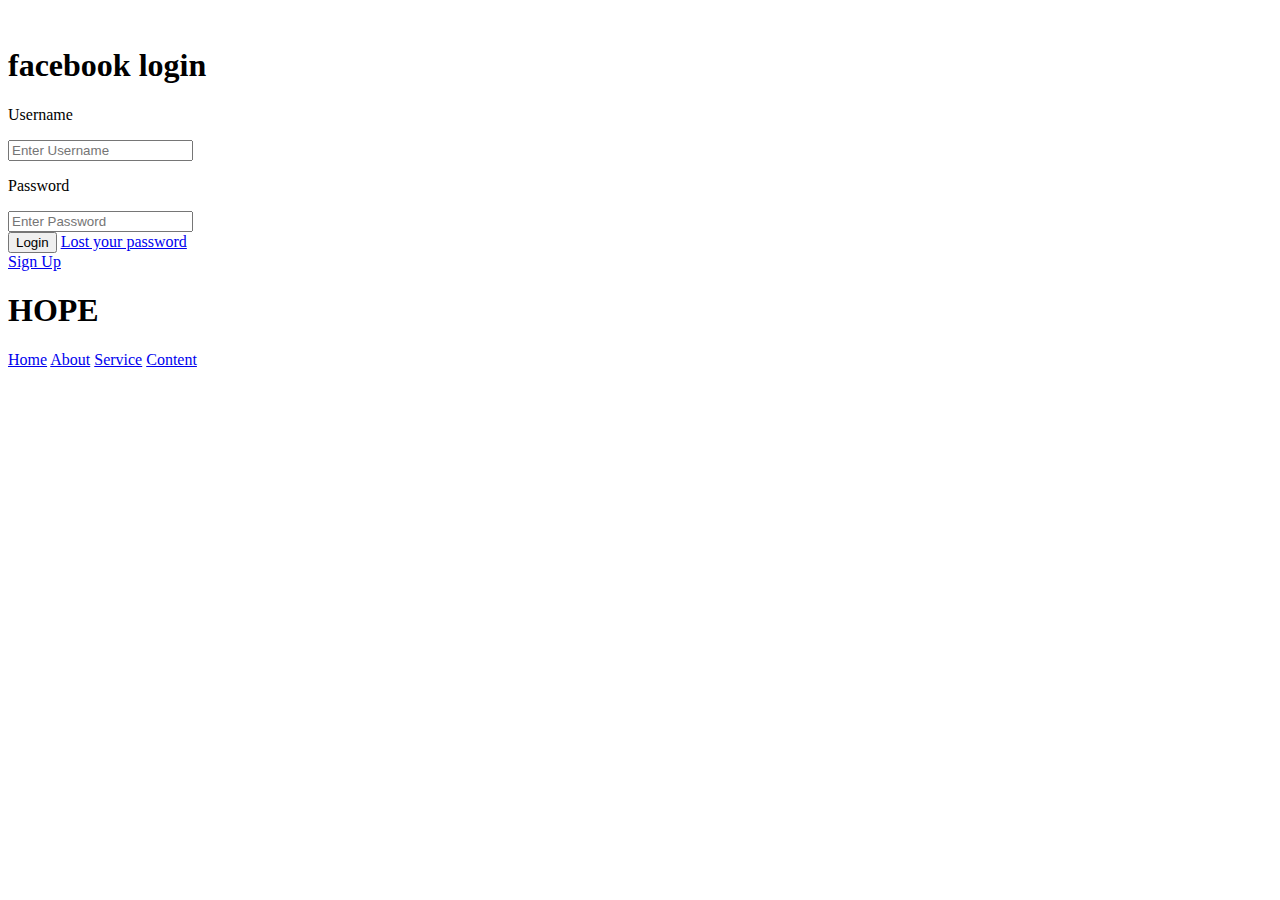
==== Task2/index.html @ 8bfb7e9b "Create index.html" ====
<!DOCTYPE html>
<html lang="en">
<head>
    <title>Task 2</title>
    <link rel="stylesheet" href="style.css">
</head>
<body>
 <img class="log">
    <div class="loginbox">
    <h1>facebook login </h1>
    <form>
    <p> Username</p>
    <input type="text" name="" placeholder="Enter Username">
    <p> Password</p>
    <input type="password" name="" placeholder="Enter Password"><br>
    <input type="submit" name="" value="Login">
    <a href="#">Lost your password</a><br>
    <a href="#">Sign Up</a>
    </form>
    </div>
    <h1 class= "hope">HOPE </h1>
    <div class="sidebar">
  <a class="active" href="#home">Home</a>
  <a href="#news">About</a>
  <a href="#contact">Service</a>
  <a href="#about">Content</a>
</div>


    
  </body>
</html>
</body>
</html>
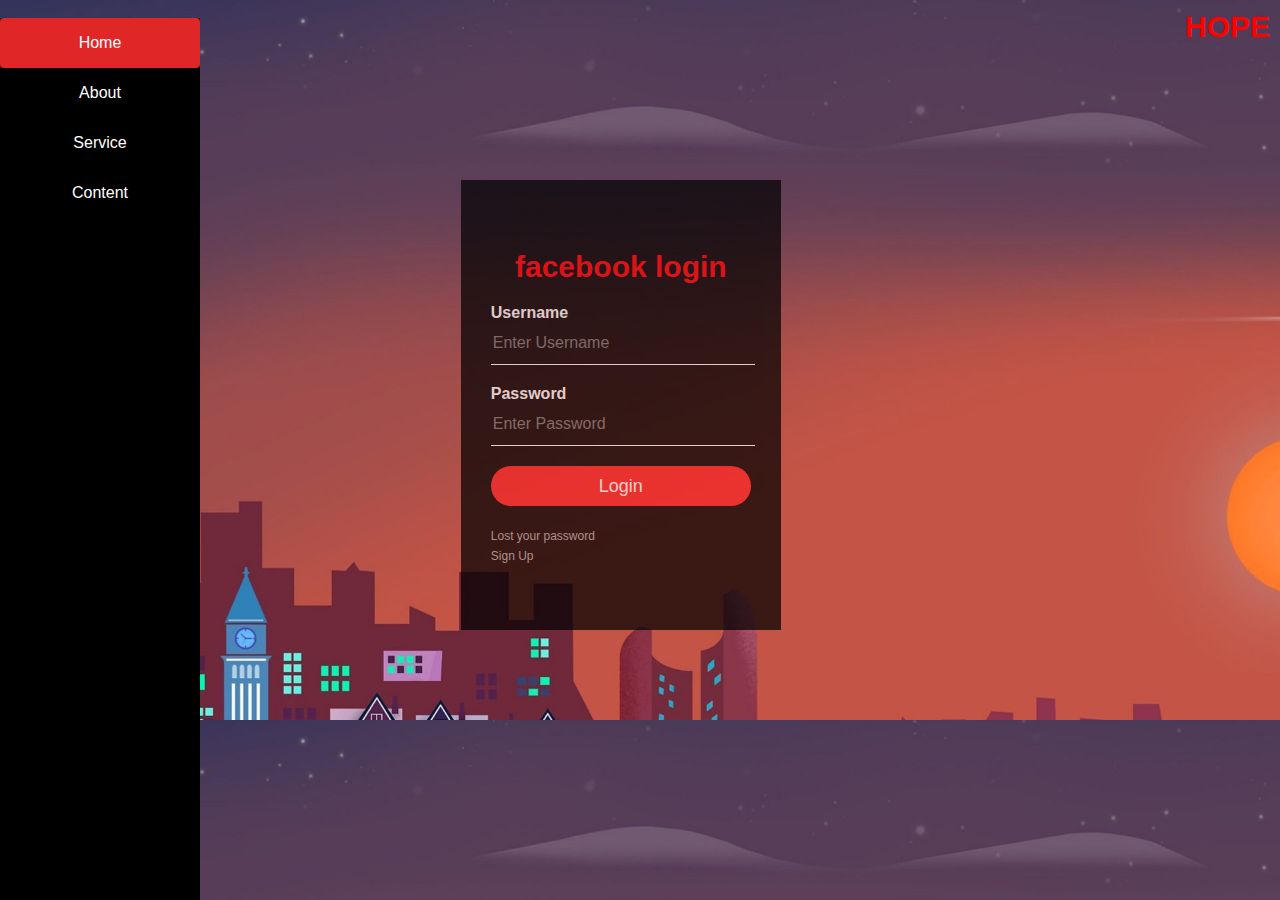
==== commit 52e088e8: "Add files via upload" ====
--- a/Task2/index.html
+++ b/Task2/index.html
@@ -1,34 +1,34 @@
-<!DOCTYPE html>
-<html lang="en">
-<head>
-    <title>Task 2</title>
-    <link rel="stylesheet" href="style.css">
-</head>
-<body>
- <img class="log">
-    <div class="loginbox">
-    <h1>facebook login </h1>
-    <form>
-    <p> Username</p>
-    <input type="text" name="" placeholder="Enter Username">
-    <p> Password</p>
-    <input type="password" name="" placeholder="Enter Password"><br>
-    <input type="submit" name="" value="Login">
-    <a href="#">Lost your password</a><br>
-    <a href="#">Sign Up</a>
-    </form>
-    </div>
-    <h1 class= "hope">HOPE </h1>
-    <div class="sidebar">
-  <a class="active" href="#home">Home</a>
-  <a href="#news">About</a>
-  <a href="#contact">Service</a>
-  <a href="#about">Content</a>
-</div>
-
-
-    
-  </body>
-</html>
-</body>
-</html>
+<!DOCTYPE html>
+<html lang="en">
+<head>
+    <title>Task 2</title>
+    <link rel="stylesheet" href="style.css">
+</head>
+<body>
+ <img class="log">
+    <div class="loginbox">
+    <h1>facebook login </h1>
+    <form>
+    <p> Username</p>
+    <input type="text" name="" placeholder="Enter Username">
+    <p> Password</p>
+    <input type="password" name="" placeholder="Enter Password"><br>
+    <input type="submit" name="" value="Login">
+    <a href="#">Lost your password</a><br>
+    <a href="#">Sign Up</a>
+    </form>
+    </div>
+    <h1 class= "hope">HOPE </h1>
+    <div class="sidebar">
+  <a class="active" href="#home">Home</a>
+  <a href="#news">About</a>
+  <a href="#contact">Service</a>
+  <a href="#about">Content</a>
+</div>
+
+
+    
+  </body>
+</html>
+</body>
+</html>--- a/Task2/style.css
+++ b/Task2/style.css
@@ -0,0 +1,127 @@
+body{
+    margin:0;
+    padding:0;
+    background:url("log.jpg");
+    background-size: cover;
+    font-family: sans-serif;
+     }
+
+.loginbox{  width: 320px;
+    height: 450px;
+    background: #000;
+    color: #fff;
+    top:20%;
+    left:36%;
+    position:absolute;
+    transform: translate{-50%,-50%}
+    box-sizing: border-box;
+    padding: 70px 30px;
+    opacity:.7;
+         }
+
+h1{    margin:0;
+    padding: 0 0 20px;
+    text-align: center;
+    font-size: 30px;
+    font-family:Arial, Helvetica, sans-serif;
+    color:red;
+  }    
+.loginbox p{  margin:0;
+    padding: 0;
+    font-weight:bold;
+           }
+.loginbox input{width: 100%;
+    margin-bottom:20px;
+               }
+.loginbox input[type="text"], input[type="password"]{
+    border: none;
+    border-bottom: 1px solid #fff;
+    background: transparent;
+    outline:none;
+    height:40px;
+    color:#fff;
+    font-size:16px;
+        }
+.loginbox input[type="submit"]{
+    border: none;
+    outline:none;
+    height:40px;
+    background:#fb2525;
+    color: #fff;
+    font-size:18px;
+    border-radius:20px;
+        }
+.loginbox input[type="submit"]:hover
+{    cursor:pointer;
+    background:#ffc107;
+    color:#000;
+}
+.loginbox a{   
+    text-decoration:none;
+    font-size:12px;
+    line-height:20px;
+    color: darkgrey;
+}
+.loginbox a:hover
+{  
+  color:#ffc107;
+}
+.active{
+  color:#fff;
+  background:#e02626;
+  border-radius:4px;
+}
+
+.hope{
+ margin: 10px;
+ padding: 0%;
+  float: right;
+}
+
+.sidebar {
+    margin: 0;
+    padding: 0;
+    width: 200px;
+    background-color: #000;
+    position: fixed;
+    height: 100%;
+    overflow: auto;
+  }
+  
+  
+  .sidebar a {
+    display: block;
+    color: white;
+    padding: 16px;
+    text-decoration: none;
+  }
+  
+  
+  .sidebar a.active {
+    background-color: #e02626;
+    color: white;
+  }
+  
+  
+  .sidebar a:hover:not(.active) {
+    background-color: #555;
+    color: white;
+  }
+  
+  @media screen and (max-width: 700px) {
+    .sidebar {
+      width: 100%;
+      max-width: 700px;
+      height: auto;
+      position: relative;
+    }
+    .sidebar a {float: left;}
+    div.content {margin-left: 0;}
+  }
+  
+  
+    .sidebar a {
+      text-align: center;
+      float: none;
+    }
+  